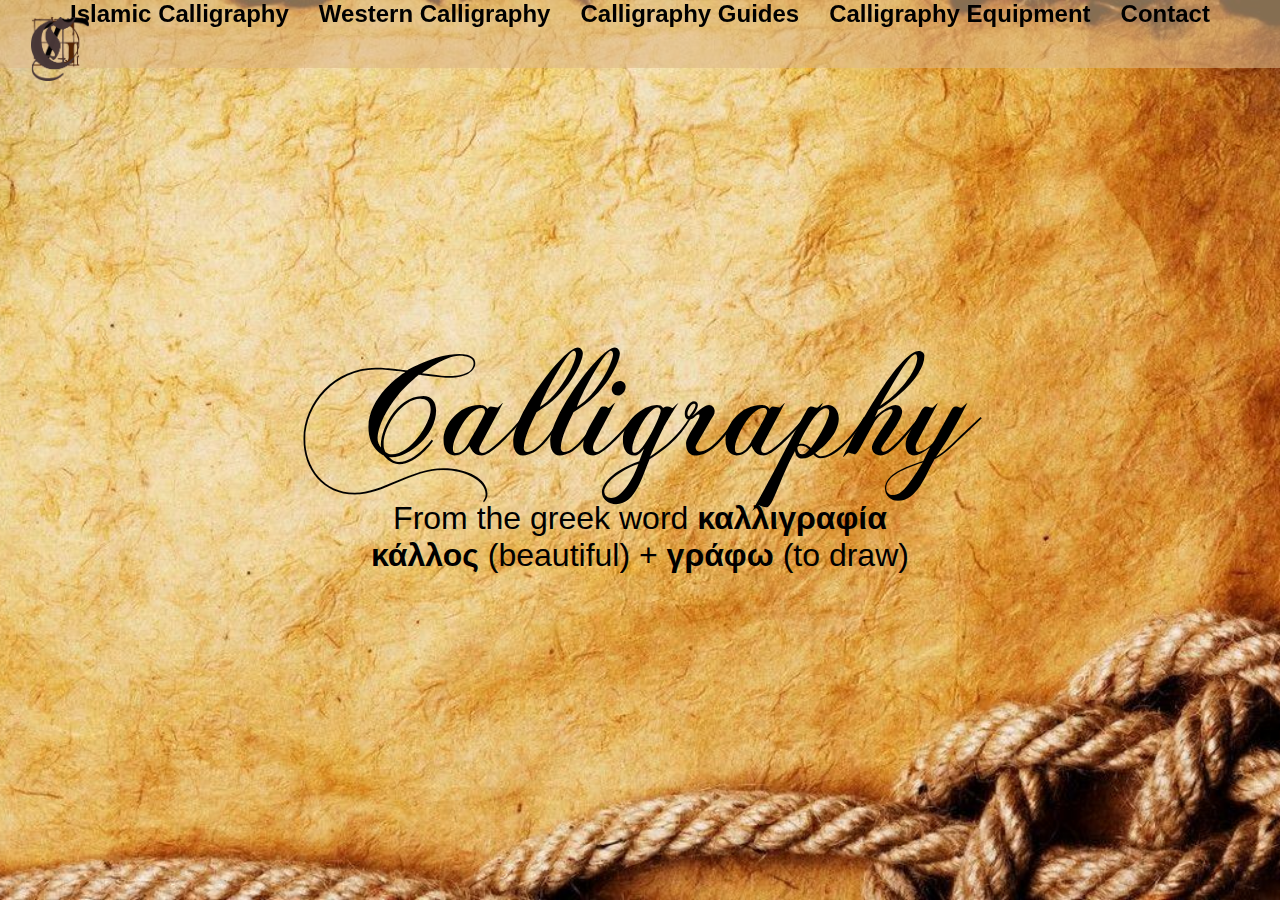
==== index.html @ 466b0276 "Update index.html" ====
<html lang="en">

<head>
    <meta charset="UTF-8">
    <meta name="viewport" content="width=device-width, initial-scale=1.0">
    <title>The Calligraphic Guide</title>
    <link rel="stylesheet" href="TCGSS/hPage.css">
    <script src="jquery-3.5.1.js"></script>
    <script>
        $(document).ready(function () {
            $("#IslamicCalligraphy").hover(function () {
                $("#ICinfo").toggle("slow");
                $("#IslamicCalligraphy .insection a").slideToggle(1000);
            });
            $("#h1IC").mouseover(function () {
                $("#h1IC").text("الخط الإسلامي");
            });
            $("#h1IC").mouseout(function () {
                $("#h1IC").text("Islamic Calligraphy");
            });
            $("#WCalli").hover(function () {
                $("#wcInfo").toggle("slow");
                $("#WCAlli .insection a").slideToggle(1000);
            });
            $("#CG").hover(function () {
                $("#cgInfo").toggle("slow");
                $("#CG .insection a").slideToggle(1000);
            });
            $("#CEquip").hover(function () {
                $("#ceqInfo").toggle("slow");
                $("#CEquip .insection a").slideDown(1000);
            });
        });
    </script>
    <!-- Global site tag (gtag.js) - Google Analytics -->
    <script async src="https://www.googletagmanager.com/gtag/js?id=G-8GY9329NRS"></script>
    <script>
         window.dataLayer = window.dataLayer || [];
         function gtag(){dataLayer.push(arguments);}
         gtag('js', new Date());

         gtag('config', 'G-8GY9329NRS');
     </script>
</head>

<body>
    <a href="Home Page.html" target="_blank"><img id="logo" src="TCG.png" alt="TGC Logo"></a>
    <div id="navitop" class="container">
        <nav class="navigation">
            <ul>
                <li>
                    <a href="#IslamicCalligraphy" style="color: black;">
                        <h2 style=" text-align: center;">Islamic Calligraphy</h2>
                    </a>
                    <ul>
                        <li><a href="ICHistory.html">History</a></li>
                        <li><a href="RIIC.html">Religious Importance</a></li>
                        <li><a href="CIC.html">Contemporary Calligraphy</a></li>
                        <li><a href="ICG.html">Gallery</a></li>
                    </ul>
                </li>
                <li style="margin-left: 30px;" style="color: black; text-align: center;">
                    <a href="#WCalli" style="color: black;">
                        <h2 style=" text-align: center;">Western Calligraphy</h2>
                    </a>
                    <ul>
                        <li><a href="WCH.html">History</a></li>
                        <li><a href="WRC.html">Religious Importance</a></li>
                        <li><a href="WCC.html">Contemporary Calligraphy</a></li>
                        <li><a href="WG.html">Gallery</a></li>
                    </ul>
                </li>
                <li style="margin-left: 30px;">
                    <a href="#CG" style="color: black;">
                        <h2 style=" text-align: center;">Calligraphy Guides</h2>
                    </a>
                    <ul>
                        <li style="margin: 15px;"><a href="ICGu.html">Islamic Calligraphy</a></li>
                        <li><a href="WCG.html">Western Calligraphy</a></li>
                    </ul>
                </li>
                <li style="margin-left: 30px;">
                    <a href="#CEquip" style="color: black;">
                        <h2 style=" text-align: center;">Calligraphy Equipment</h2>
                    </a>
                    <ul>
                        <li style="margin-top: 30px;"><a href="Shop.html">Shop</a></li>
                    </ul>
                </li>
                <li style="margin-left: 30px;">
                    <a href="Contact me.html" style="color: black;">
                        <h2 style=" text-align: center;">Contact</h2>
                    </a>
                </li>
            </ul>
        </nav>
        <section id="main">
            <h1 style="font-size: 10em; font-weight: 70;">Calligraphy</h1>
            <p style="background-color: transparent; color: black;">From the greek word <strong>καλλιγραφία</strong>
                <br> <strong>κάλλος</strong> (beautiful) + <strong>γράφω</strong> (to draw)</p>
        </section>
        <section id="IslamicCalligraphy">
            <h1 id="h1IC">Islamic Calligraphy</h1>
            <p id="ICinfo">
                Discover the unbelievably beautiful world of Islamic Calligraphy!<br>
                Islamic calligraphy is mostly scribed in Arabic, Farsi, and Urdu.<br>
                Thus Islamic calligraphy is synonymous with Arabic calligraphy.<br>
                There are many styles and scripts in Islamic Calligraphy.
            </p>
            <div>
                <ul class="insection">
                    <li><a href="ICHistory.html">History</a></li>
                    <li><a href="RIIC.html">Religious Importance</a></li>
                    <li><a href="CIC.html">Contemporary Calligraphy</a></li>
                    <li><a href="ICG.html">Gallery</a></li>
                </ul>
            </div>
        </section>
        <section id="WCalli">
            <h1 id="h1wc" style=" background-color: rgb(0,0,0, 0.6);">Western Calligraphy</h1>
            <p id="wcInfo">
                Discover the history and religious importance of western calligraphy. <br>
                Lay thine eyes upon contemporary calligraphy!
            </p>
            <ul class="insection">
                <li><a href="WCH.html">History</a></li>
                <li><a href="WRC.html">Religious Importance</a></li>
                <li><a href="WCC.html">Contemporary Calligraphy</a></li>
                <li><a href="WG.html">Gallery</a></li>
            </ul>
        </section>
        <section id="CG">
            <h1 id="h1cg" style="font-size: 9em; margin-bottom: 84px;">Calligraphy Guides</h1>
            <p id="cgInfo">
                Find the best guiedsheets by experienced calligraphers for different styles/scripts <br>of calligraphy
                in both Arabic and English.
            </p>
            <ul class="insection">
                <li><a href="ICGu.html">Islamic Calligraphy</a></li>
                <li><a href="WCG.html">Western Calligraphy</a></li>
            </ul>
        </section>
        <section id="CEquip">
            <h1 style="color: rgb(126, 3, 3);">Calligraphy Equipment</h1>
            <p id="ceqInfo">
                Find the best pens, nibs, paper, and other tools and start your calligraphic journey!
            </p>
            <ul class="insection">
                <li><a style="color: brown; font-size: 2.5em;" href="Shop.html"><Strong>Shop</Strong></a></li>
            </ul>
        </section>
    </div>
</body>
</html>
---- TCGSS/hPage.css ----
*{
    margin: 0;
    padding: 0;
}
@font-face{
    font-family: ara;
    src: url(fonts/aAwalRamadhan.ttf);
}
@font-face{
    font-family: fanc;
    src: url(fonts/ChopinScript.otf);
}
@font-face{
    font-family: gothiq;
    src: url(fonts/Plain\ Germanica.ttf);
}
@font-face{
    font-family: techniq;
    src: url(fonts/codex.ttf);
}
@font-face{
    font-family: uniq;
    src: url(fonts/Callaghands.otf);
}
body{
    background-image: url('imges/imges/vine-pattern-tiled-background-vector-material-24003.jpg');
    background-repeat: repeat;
    background-color: palegoldenrod;
    display: flexbox;
    font-family: Arial, Helvetica, sans-serif;
    /* align-items: flex-start;
    justify-content: space-evenly;
    flex-direction: row; */
}
.container{
    width: 100%;
    height: 100%;
    overflow-y: scroll;
    scroll-behavior: smooth;
    scroll-snap-type: y mandatory;
}
.banner1{
    width: 100%;
    height: 10%;
}
.navigation{
    /* background-color: aliceblue; */
    position: fixed;
    width: 100%;
    height: 4em;
    z-index: 11;
}
.insection{
    margin-top: 20px;
    list-style: none;
    display: flex;
    justify-content: center;
    align-items: center;
    flex-direction: row;
}
.insection a{
    display: none;
    margin-left: 10px;
    font-size: 1.7em;
    text-decoration: none;
    padding: 7px;
    background-color: rgba(65, 59, 59, 0.6);
    color: white;
}
.navigation ul{
    background-color:  rgba(222, 184, 135, 0.6);
    width: 100%;
    height: fit-content;
    list-style: none;
    display: flex;
    justify-content: center;
    align-items: center;
    padding-bottom: 2.5em;
}
.navigation ul li ul li{
    display: flex;
    justify-content: space-evenly;
}
.navigation ul a{
    color: beige;
    text-decoration: none;
}
.navigation li ul{
    margin-top: 0%;
    padding: 0%;
    padding: 10px;
    display: none;
}
.navigation li:hover ul{
    border: 1px solid black;
    margin-bottom: 5px;
    display: block;   
}
.navigation li li{
    padding-bottom: 5px;
    background-color: rgba(222, 184, 135, 0.6);
}
.navigation li li:hover{
    font-size: 1.25em;
    background-color: rgb(87, 0, 40);
    margin: 0%;
    padding: 0%;
    text-align: center;
}
section{
    display: flex;
    flex-direction: column;
    align-items: center;
    justify-content: center;
    text-align: center;
    width: 100%;
    height: 100%;
    scroll-snap-align: center;
}
section h1{
    font-size: 7em;
    color: color;
}
section p{
    font-size: 2em;
    color: color;
    color: aliceblue;
    background-color: rgb(0,0,0, 0.6);
    padding: 8px;
}
#logo{
    background-image: url(imges/TCG.png);
    position: absolute;
    position: fixed;
    height: 4em;
    top: 17px;
    left: 2.4%;
    z-index: 12;
}
section#main{
    background: url('imges/Calbackg1.jpg') no-repeat center center/cover;;
}
section#main h1{
    font-family: fanc;
}
section#IslamicCalligraphy{
    background: url('imges/786-1.jpg') no-repeat center center/cover;;
    z-index: 5;
    position: relative;
    background-position: center;
    background-size: cover;
    background-repeat: no-repeat;
    background-attachment: fixed;
}
section#IslamicCalligraphy h1{
    font-family: ara;
    color: beige;
}
section#WCalli{
    background: url('imges/WC2.gif') no-repeat center center/cover;;
    position: relative;
    background-position: center;
    background-size: cover;
    background-repeat: no-repeat;
    background-attachment: fixed;
}
section#WCalli h1{
    font-family: gothiq;
    color: beige;
}
section#CG{
    background: url('imges/cgu.png') no-repeat center center/cover;;
    position: relative;
    background-position: center;
    background-size: cover;
    background-repeat: no-repeat;
    background-attachment: fixed;
}
section#CG h1{
    font-family: techniq;
}
section#CEquip{
    background: url('imges/ceq1.jpg') no-repeat center center/cover;;
    position: relative;
    background-position: center;
    background-size: cover;
    background-repeat: no-repeat;
    background-attachment: fixed;
}
section#CG h1{
    font-family: uniq;
}
#ICinfo, #cgInfo, #wcInfo, #ceqInfo{
    display: none;
}
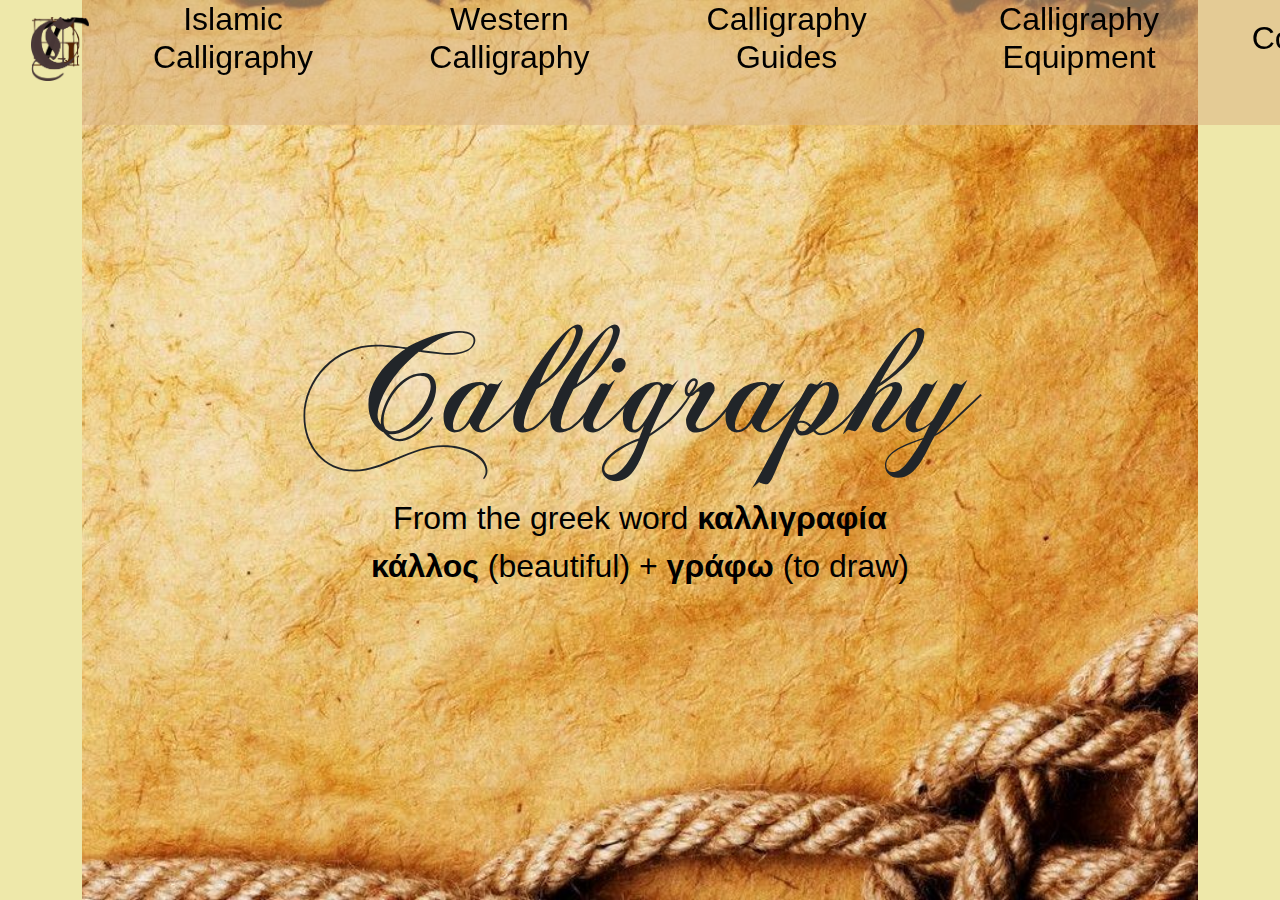
==== commit 1d26615f: "Update index.html" ====
--- a/index.html
+++ b/index.html
@@ -1,8 +1,21 @@
 <html lang="en">
 
 <head>
+        <!-- Global site tag (gtag.js) - Google Analytics -->
+        <script async src="https://www.googletagmanager.com/gtag/js?id=G-8GY9329NRS"></script>
+        <script>
+                window.dataLayer = window.dataLayer || [];
+                function gtag(){dataLayer.push(arguments);}
+                gtag('js', new Date());
+
+                gtag('config', 'G-8GY9329NRS');
+        </script>
     <meta charset="UTF-8">
-    <meta name="viewport" content="width=device-width, initial-scale=1.0">
+    
+    <meta name="viewport" content="width=device-width, initial-scale=1">
+    <link href="https://cdn.jsdelivr.net/npm/bootstrap@5.1.2/dist/css/bootstrap.min.css" rel="stylesheet">
+    <script src="https://cdn.jsdelivr.net/npm/bootstrap@5.1.2/dist/js/bootstrap.bundle.min.js"></script>
+        
     <title>The Calligraphic Guide</title>
     <link rel="stylesheet" href="TCGSS/hPage.css">
     <script src="jquery-3.5.1.js"></script>
@@ -32,15 +45,6 @@
             });
         });
     </script>
-    <!-- Global site tag (gtag.js) - Google Analytics -->
-    <script async src="https://www.googletagmanager.com/gtag/js?id=G-8GY9329NRS"></script>
-    <script>
-         window.dataLayer = window.dataLayer || [];
-         function gtag(){dataLayer.push(arguments);}
-         gtag('js', new Date());
-
-         gtag('config', 'G-8GY9329NRS');
-     </script>
 </head>
 
 <body>
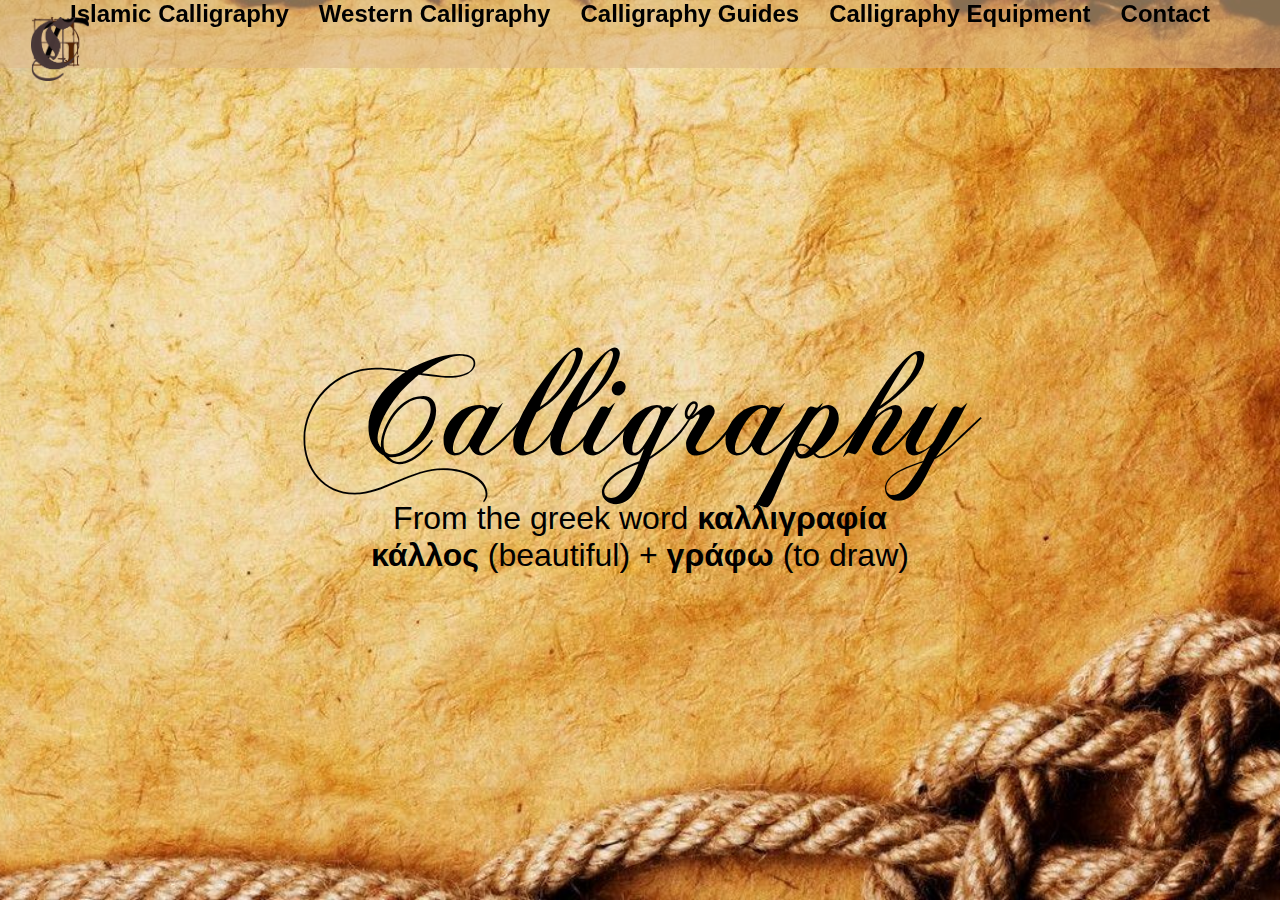
==== commit 1866f546: "Update index.html" ====
--- a/index.html
+++ b/index.html
@@ -13,8 +13,6 @@
     <meta charset="UTF-8">
     
     <meta name="viewport" content="width=device-width, initial-scale=1">
-    <link href="https://cdn.jsdelivr.net/npm/bootstrap@5.1.2/dist/css/bootstrap.min.css" rel="stylesheet">
-    <script src="https://cdn.jsdelivr.net/npm/bootstrap@5.1.2/dist/js/bootstrap.bundle.min.js"></script>
         
     <title>The Calligraphic Guide</title>
     <link rel="stylesheet" href="TCGSS/hPage.css">
